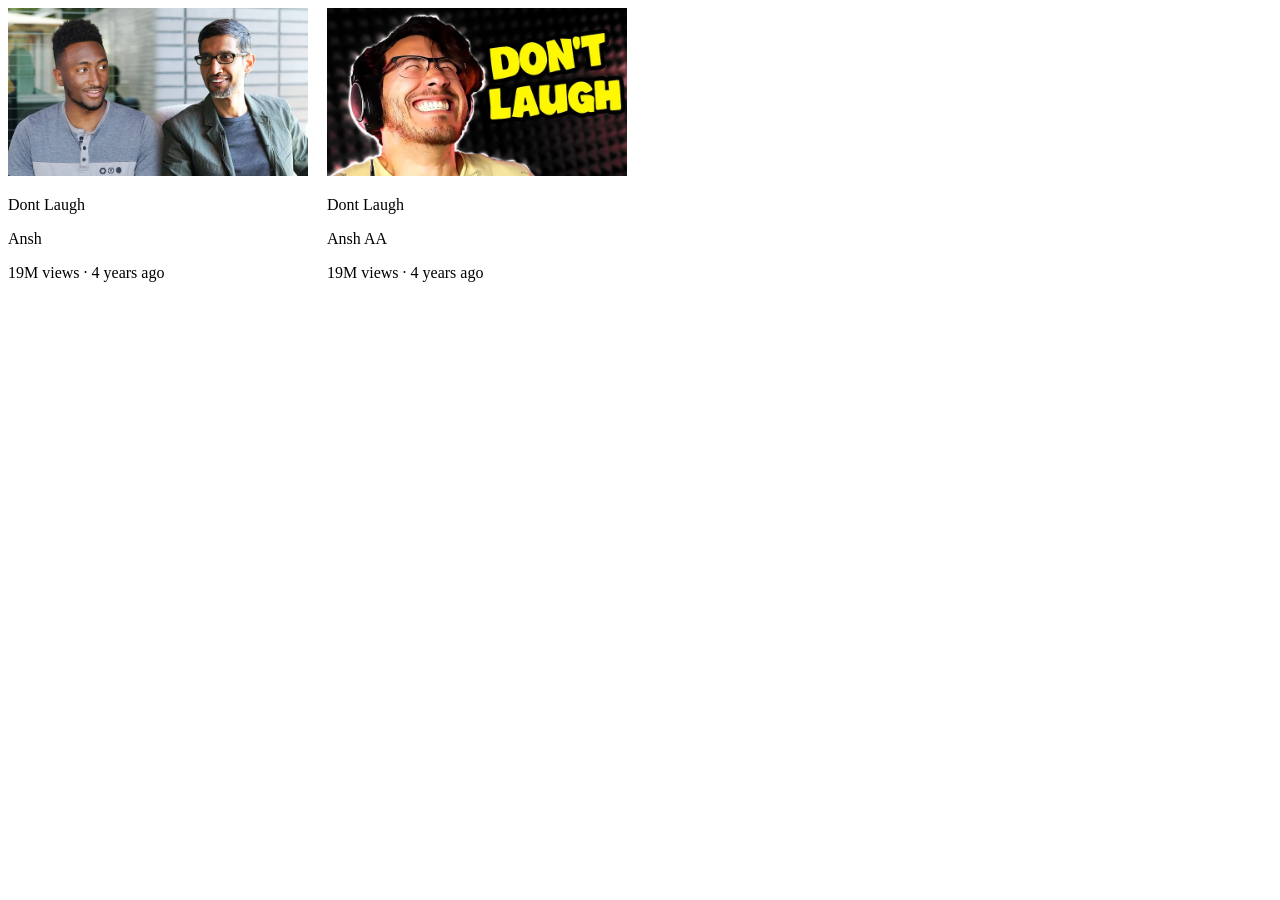
==== index.html @ a666271e "Intitialized the index page" ====
<!DOCTYPE html>
<html lang="en">

<head>
    <meta charset="UTF-8">
    <meta name="viewport" content="width= , initial-scale=1.0">
    <title>Document</title>

    <style>
        .ex {
            display: inline-block;
        }

        .video-preview {
            display: inline-block;
            width: 300px;
            margin-right: 15px;
        }

        .thumbnail {
            width: 100%;
        }
    </style>


</head>

<body>

    <div class="video-preview">
        <img class="thumbnail" src="images/thumbnail-1.webp" alt="">

        <p class="video-title">
            Dont Laugh
        </p>

        <p class="video-author">
            Ansh
        </p>

        <p class="video-stats">
            19M views &#183; 4 years ago
        </p>
    </div>

    <div class="video-preview">
        <img class="thumbnail" src="images/thumbnail-2.webp" alt="">

        <p class="video-title">
            Dont Laugh
        </p>

        <p class="video-author">
            Ansh AA
        </p>

        <p class="video-stats">
            19M views &#183; 4 years ago
        </p>
    </div>
</body>

</html>
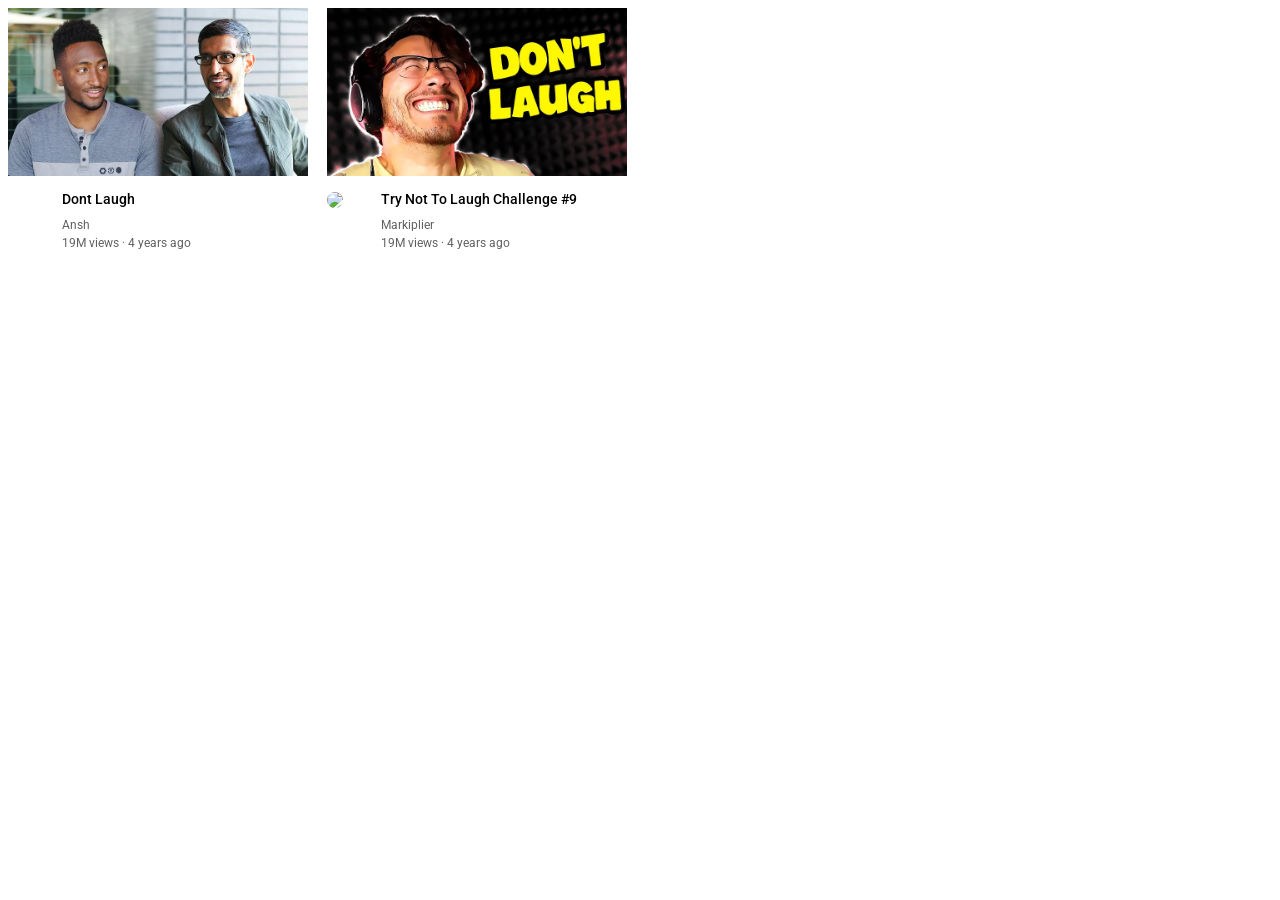
==== commit 96cda41d: "added more thumbnails" ====
--- a/index.html
+++ b/index.html
@@ -3,60 +3,147 @@
 
 <head>
     <meta charset="UTF-8">
-    <meta name="viewport" content="width= , initial-scale=1.0">
+    <meta name="viewport" content="width=device-width, initial-scale=1.0">
     <title>Document</title>
 
     <style>
-        .ex {
-            display: inline-block;
+        p {
+            font-family: Roboto, Arial;
+            margin-top: 0;
+            margin-bottom: 0;
         }
 
         .video-preview {
             display: inline-block;
             width: 300px;
             margin-right: 15px;
+            vertical-align: top;
         }
+
+        /* .below-thumbnail{
+            vertical-align: top;
+        } */
 
         .thumbnail {
             width: 100%;
         }
+
+        .channel-picture {
+            display: inline-block;
+            width: 50px;
+            vertical-align: top;
+        }
+
+        .video-info {
+            display: inline-block;
+            width: 200px;
+        }
+
+        .profile-picture {
+            /* it will take up entire space of the container  */
+            width: 40px;
+            border-radius: 50px;
+        }
+
+        .video-title {
+            margin-top: 0;
+            font-size: 14px;
+
+            /* regular -> 400 */
+            /* medium -> 500 */
+            /* high -> 700 */
+            font-weight: 500;
+            line-height: 14px;
+            margin-bottom: 12px;
+        }
+
+        .video-author,
+        .video-stats {
+            font-size: 12px;
+            color: rgb(96, 96, 96);
+
+        }
+
+        .video-author {
+            margin-bottom: 4px;
+        }
+
+        .thumbnail-row {
+            margin-bottom: 12px;
+        }
+
+        /* 
+        .video-stats {
+            font-size: 12px;
+            color: rgb(96, 96, 96);
+        } */
     </style>
 
+    <link rel="preconnect" href="https://fonts.googleapis.com">
+    <link rel="preconnect" href="https://fonts.gstatic.com" crossorigin>
+    <link
+        href="https://fonts.googleapis.com/css2?family=Bebas+Neue&family=Bitcount+Grid+Double+Ink:wght@100..900&family=Bitcount+Single:wght@100..900&family=Bungee&family=Roboto:ital,wght@0,100..900;1,100..900&family=Rubik+Storm&display=swap"
+        rel="stylesheet">
 
 </head>
 
 <body>
 
+    <!-- nes ted layouts  -->
+    <!-- horizontal layout  -->
+    <!-- vertical layouts  -->
+
     <div class="video-preview">
-        <img class="thumbnail" src="images/thumbnail-1.webp" alt="">
 
-        <p class="video-title">
-            Dont Laugh
-        </p>
+        <div class="thumbnail-row">
+            <img class="thumbnail" src="images/thumbnail-1.webp" alt="">
+        </div>
 
-        <p class="video-author">
-            Ansh
-        </p>
+        <div class="below-thumbnail">
+            <div class="channel-picture">
+                <img class="profile-picture" src="images/channel-pic/channel-1.jpeg" alt="">
+            </div>
+            <div class="video-info">
+                <p class="video-title">
+                    Dont Laugh
+                </p>
 
-        <p class="video-stats">
-            19M views &#183; 4 years ago
-        </p>
+                <p class="video-author">
+                    Ansh
+                </p>
+
+                <p class="video-stats">
+                    19M views &#183; 4 years ago
+                </p>
+            </div>
+
+        </div>
     </div>
 
     <div class="video-preview">
-        <img class="thumbnail" src="images/thumbnail-2.webp" alt="">
+        <div class="thumbnail-row">
+            <img class="thumbnail" src="images/thumbnail-2.webp">
+        </div>
+        <div>
+            <div class="channel-picture">
+                <img class="profile-picture" src="images/channel-pic/channel-2.jpeg">
+            </div>
+            <div class="video-info">
+                <p class="video-title">
+                    Try Not To Laugh Challenge #9
+                </p>
+                <p class="video-author">
+                    Markiplier
+                </p>
+                <p class="video-stats">
+                    19M views &#183; 4 years ago
+                </p>
+            </div>
+        </div>
+    </div>
 
-        <p class="video-title">
-            Dont Laugh
-        </p>
 
-        <p class="video-author">
-            Ansh AA
-        </p>
 
-        <p class="video-stats">
-            19M views &#183; 4 years ago
-        </p>
     </div>
 </body>
 
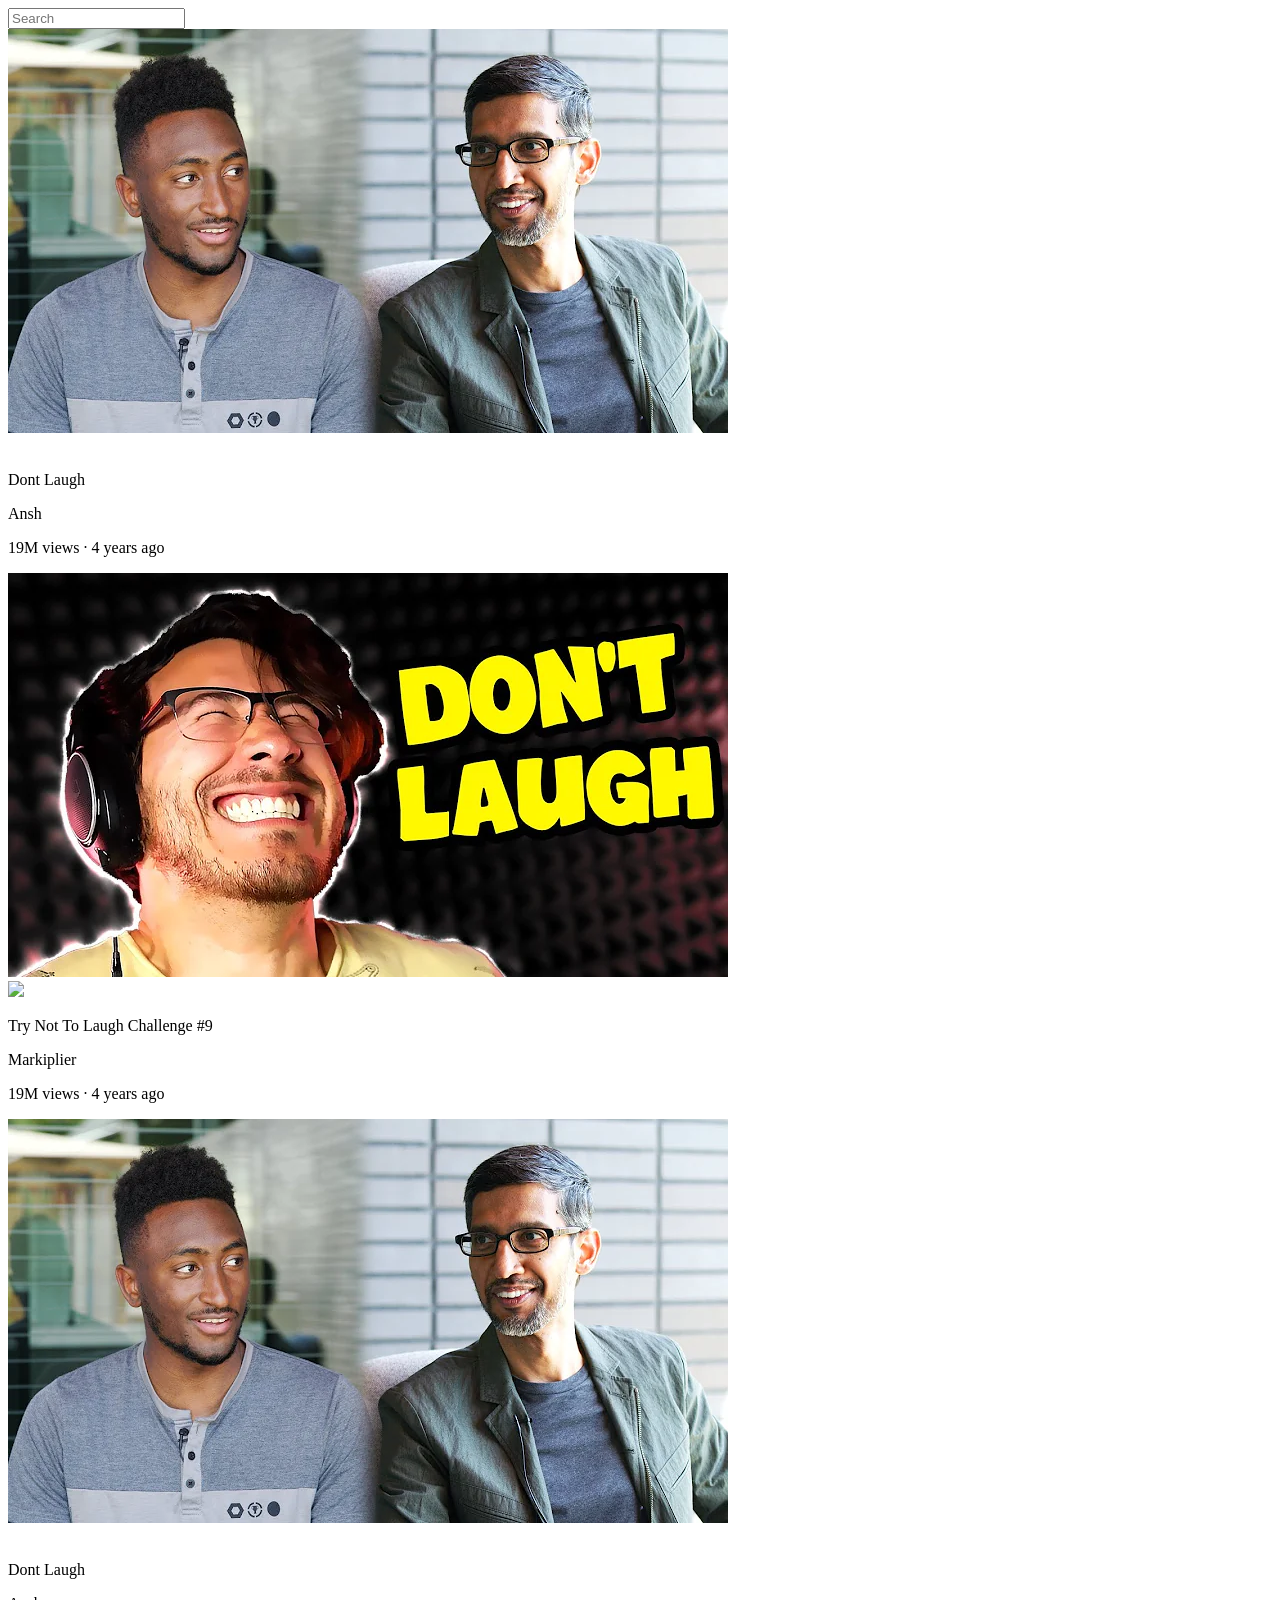
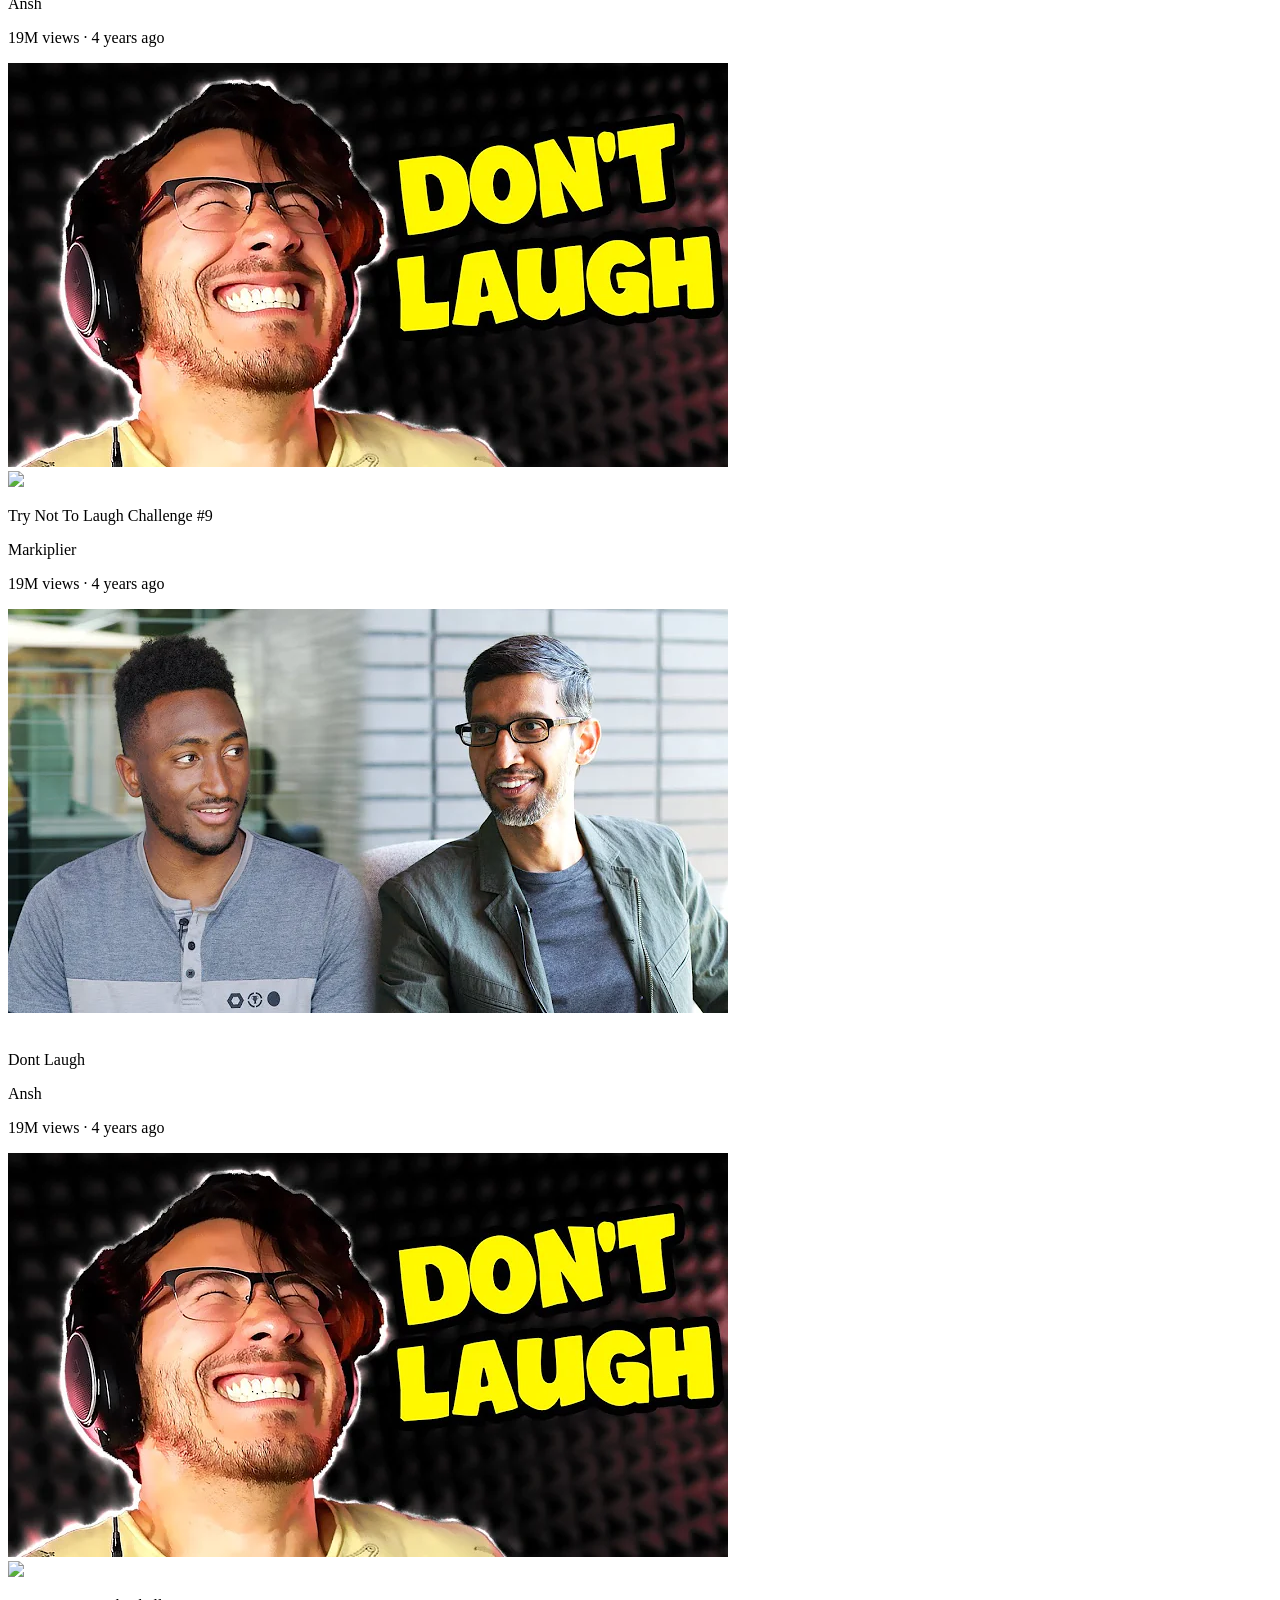
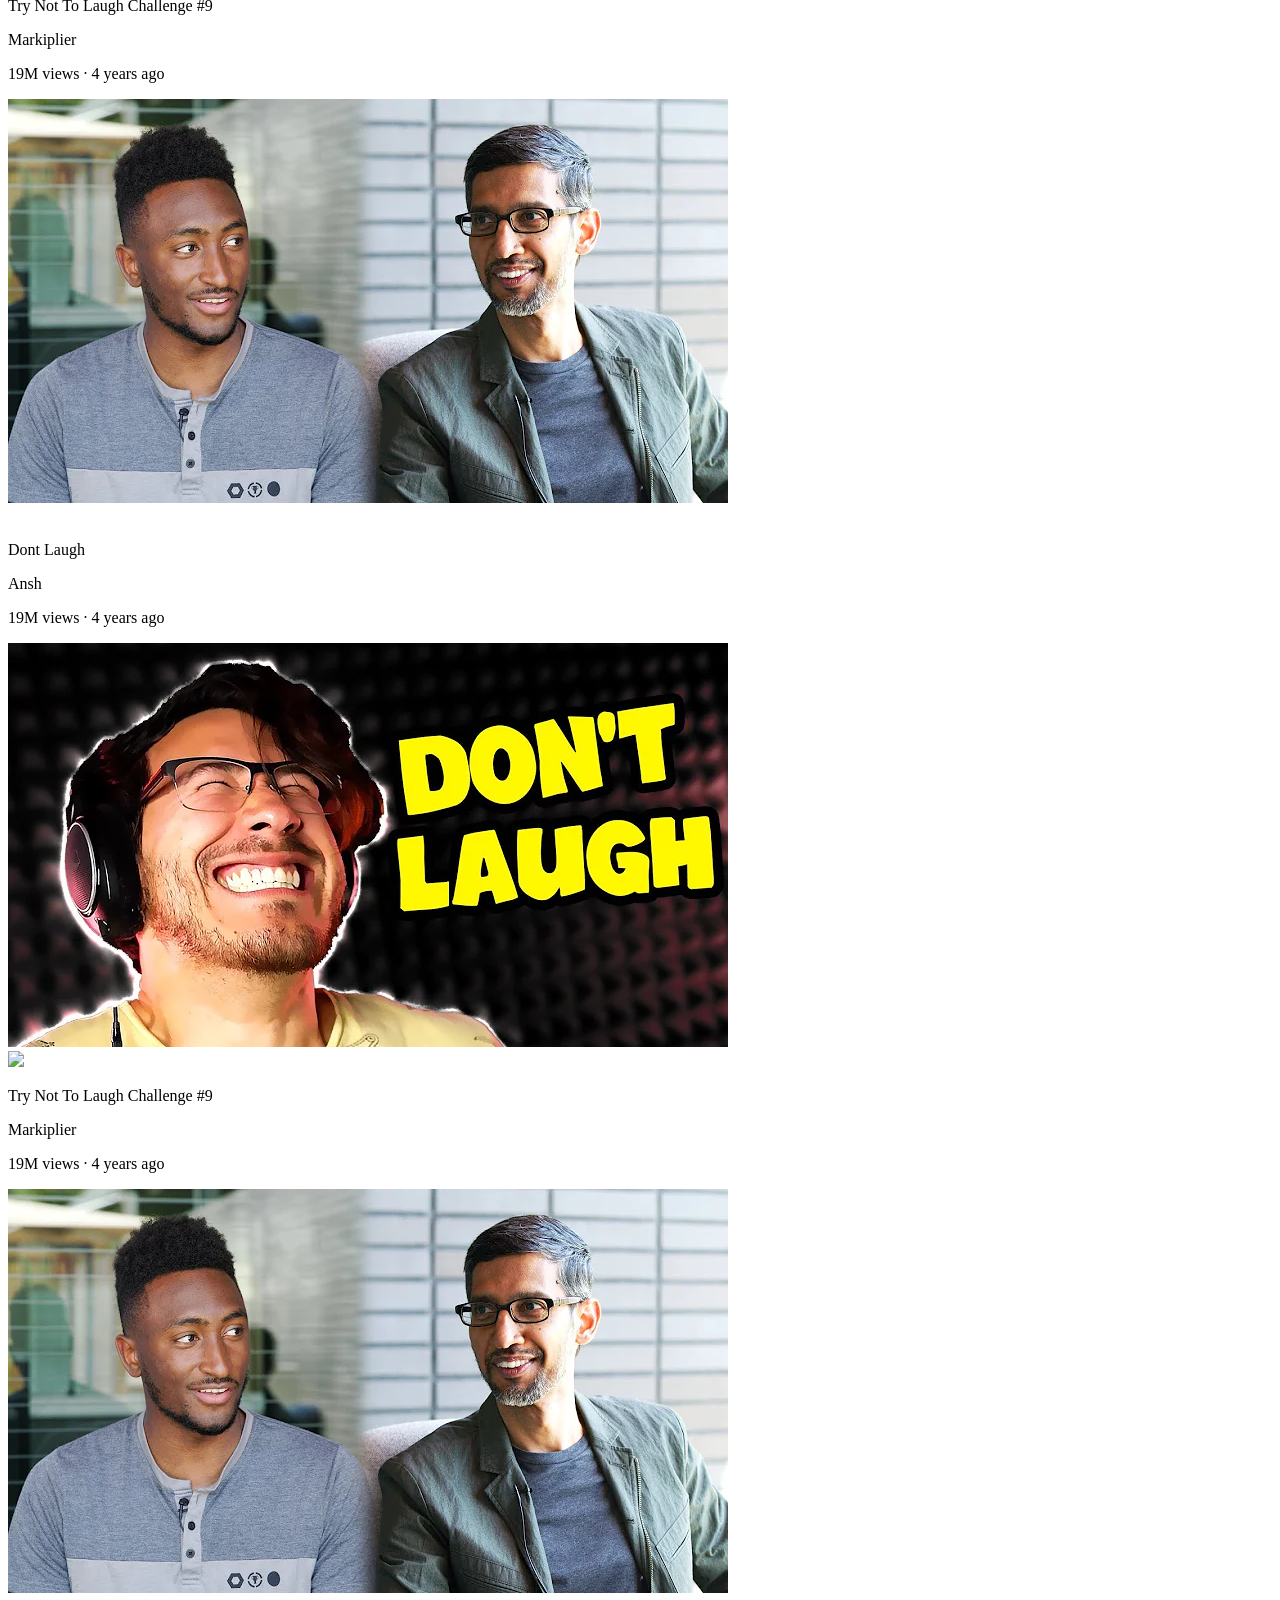
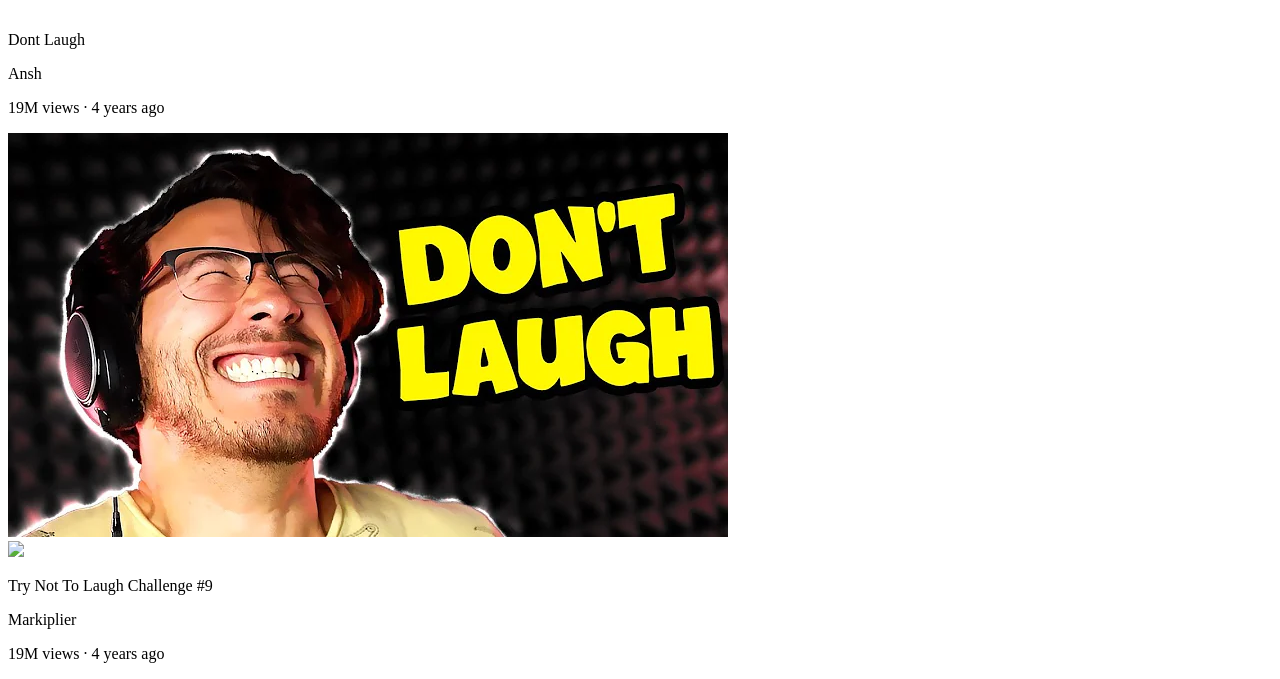
==== commit 5db62ded: "Updated the structure with more thumbnails" ====
--- a/index.html
+++ b/index.html
@@ -5,86 +5,16 @@
     <meta charset="UTF-8">
     <meta name="viewport" content="width=device-width, initial-scale=1.0">
     <title>Document</title>
-
-    <style>
-        p {
-            font-family: Roboto, Arial;
-            margin-top: 0;
-            margin-bottom: 0;
-        }
-
-        .video-preview {
-            display: inline-block;
-            width: 300px;
-            margin-right: 15px;
-            vertical-align: top;
-        }
-
-        /* .below-thumbnail{
-            vertical-align: top;
-        } */
-
-        .thumbnail {
-            width: 100%;
-        }
-
-        .channel-picture {
-            display: inline-block;
-            width: 50px;
-            vertical-align: top;
-        }
-
-        .video-info {
-            display: inline-block;
-            width: 200px;
-        }
-
-        .profile-picture {
-            /* it will take up entire space of the container  */
-            width: 40px;
-            border-radius: 50px;
-        }
-
-        .video-title {
-            margin-top: 0;
-            font-size: 14px;
-
-            /* regular -> 400 */
-            /* medium -> 500 */
-            /* high -> 700 */
-            font-weight: 500;
-            line-height: 14px;
-            margin-bottom: 12px;
-        }
-
-        .video-author,
-        .video-stats {
-            font-size: 12px;
-            color: rgb(96, 96, 96);
-
-        }
-
-        .video-author {
-            margin-bottom: 4px;
-        }
-
-        .thumbnail-row {
-            margin-bottom: 12px;
-        }
-
-        /* 
-        .video-stats {
-            font-size: 12px;
-            color: rgb(96, 96, 96);
-        } */
-    </style>
-
     <link rel="preconnect" href="https://fonts.googleapis.com">
     <link rel="preconnect" href="https://fonts.gstatic.com" crossorigin>
     <link
         href="https://fonts.googleapis.com/css2?family=Bebas+Neue&family=Bitcount+Grid+Double+Ink:wght@100..900&family=Bitcount+Single:wght@100..900&family=Bungee&family=Roboto:ital,wght@0,100..900;1,100..900&family=Rubik+Storm&display=swap"
         rel="stylesheet">
 
+    <link rel="stylesheet" href="styles/general.css">
+    <link rel="stylesheet" href="styles/header.css">
+    <link rel="stylesheet" href="styles/video.css">
+
 </head>
 
 <body>
@@ -92,59 +22,266 @@
     <!-- nes ted layouts  -->
     <!-- horizontal layout  -->
     <!-- vertical layouts  -->
-
-    <div class="video-preview">
-
-        <div class="thumbnail-row">
-            <img class="thumbnail" src="images/thumbnail-1.webp" alt="">
-        </div>
-
-        <div class="below-thumbnail">
-            <div class="channel-picture">
-                <img class="profile-picture" src="images/channel-pic/channel-1.jpeg" alt="">
-            </div>
-            <div class="video-info">
-                <p class="video-title">
-                    Dont Laugh
-                </p>
-
-                <p class="video-author">
-                    Ansh
-                </p>
-
-                <p class="video-stats">
-                    19M views &#183; 4 years ago
-                </p>
-            </div>
-
-        </div>
+    <div class="header">
+        <div class="left-section"></div>
+        <div class="middle-section">
+            <input class="search-bar" placeholder="Search"="text" name="" id="">
+        </div>
+        <div class="right-section"></div>
     </div>
 
-    <div class="video-preview">
-        <div class="thumbnail-row">
-            <img class="thumbnail" src="images/thumbnail-2.webp">
-        </div>
-        <div>
-            <div class="channel-picture">
-                <img class="profile-picture" src="images/channel-pic/channel-2.jpeg">
-            </div>
-            <div class="video-info">
-                <p class="video-title">
-                    Try Not To Laugh Challenge #9
-                </p>
-                <p class="video-author">
-                    Markiplier
-                </p>
-                <p class="video-stats">
-                    19M views &#183; 4 years ago
-                </p>
+    <div class="video-grid">
+        <div class="video-preview">
+
+            <div class="thumbnail-row">
+                <img class="thumbnail" src="images/thumbnail-1.webp" alt="">
+            </div>
+
+            <div class="video-info-grid">
+                <div class="channel-picture">
+                    <img class="profile-picture" src="images/channel-pic/channel-1.jpeg" alt="">
+                </div>
+                <div>
+                    <p class="video-title">
+                        Dont Laugh
+                    </p>
+
+                    <p class="video-author">
+                        Ansh
+                    </p>
+
+                    <p class="video-stats">
+                        19M views &#183; 4 years ago
+                    </p>
+                </div>
+
+            </div>
+        </div>
+
+        <div class="video-preview">
+            <div class="thumbnail-row">
+                <img class="thumbnail" src="images/thumbnail-2.webp">
+            </div>
+            <div class="video-info-grid">
+                <div class="channel-picture">
+                    <img class="profile-picture" src="images/channel-pic/channel-2.jpeg">
+                </div>
+                <div>
+                    <p class="video-title">
+                        Try Not To Laugh Challenge #9
+                    </p>
+                    <p class="video-author">
+                        Markiplier
+                    </p>
+                    <p class="video-stats">
+                        19M views &#183; 4 years ago
+                    </p>
+                </div>
+
+            </div>
+        </div>
+
+        <div class="video-preview">
+
+            <div class="thumbnail-row">
+                <img class="thumbnail" src="images/thumbnail-1.webp" alt="">
+            </div>
+
+            <div class="video-info-grid">
+                <div class="channel-picture">
+                    <img class="profile-picture" src="images/channel-pic/channel-1.jpeg" alt="">
+                </div>
+                <div>
+                    <p class="video-title">
+                        Dont Laugh
+                    </p>
+
+                    <p class="video-author">
+                        Ansh
+                    </p>
+
+                    <p class="video-stats">
+                        19M views &#183; 4 years ago
+                    </p>
+                </div>
+
+            </div>
+        </div>
+
+        <div class="video-preview">
+            <div class="thumbnail-row">
+                <img class="thumbnail" src="images/thumbnail-2.webp">
+            </div>
+            <div class="video-info-grid">
+                <div class="channel-picture">
+                    <img class="profile-picture" src="images/channel-pic/channel-2.jpeg">
+                </div>
+                <div>
+                    <p class="video-title">
+                        Try Not To Laugh Challenge #9
+                    </p>
+                    <p class="video-author">
+                        Markiplier
+                    </p>
+                    <p class="video-stats">
+                        19M views &#183; 4 years ago
+                    </p>
+                </div>
+
+            </div>
+        </div>
+
+        <div class="video-preview">
+
+            <div class="thumbnail-row">
+                <img class="thumbnail" src="images/thumbnail-1.webp" alt="">
+            </div>
+
+            <div class="video-info-grid">
+                <div class="channel-picture">
+                    <img class="profile-picture" src="images/channel-pic/channel-1.jpeg" alt="">
+                </div>
+                <div>
+                    <p class="video-title">
+                        Dont Laugh
+                    </p>
+
+                    <p class="video-author">
+                        Ansh
+                    </p>
+
+                    <p class="video-stats">
+                        19M views &#183; 4 years ago
+                    </p>
+                </div>
+
+            </div>
+        </div>
+
+        <div class="video-preview">
+            <div class="thumbnail-row">
+                <img class="thumbnail" src="images/thumbnail-2.webp">
+            </div>
+            <div class="video-info-grid">
+                <div class="channel-picture">
+                    <img class="profile-picture" src="images/channel-pic/channel-2.jpeg">
+                </div>
+                <div>
+                    <p class="video-title">
+                        Try Not To Laugh Challenge #9
+                    </p>
+                    <p class="video-author">
+                        Markiplier
+                    </p>
+                    <p class="video-stats">
+                        19M views &#183; 4 years ago
+                    </p>
+                </div>
+
+            </div>
+        </div>
+
+        <div class="video-preview">
+
+            <div class="thumbnail-row">
+                <img class="thumbnail" src="images/thumbnail-1.webp" alt="">
+            </div>
+
+            <div class="video-info-grid">
+                <div class="channel-picture">
+                    <img class="profile-picture" src="images/channel-pic/channel-1.jpeg" alt="">
+                </div>
+                <div>
+                    <p class="video-title">
+                        Dont Laugh
+                    </p>
+
+                    <p class="video-author">
+                        Ansh
+                    </p>
+
+                    <p class="video-stats">
+                        19M views &#183; 4 years ago
+                    </p>
+                </div>
+
+            </div>
+        </div>
+
+        <div class="video-preview">
+            <div class="thumbnail-row">
+                <img class="thumbnail" src="images/thumbnail-2.webp">
+            </div>
+            <div class="video-info-grid">
+                <div class="channel-picture">
+                    <img class="profile-picture" src="images/channel-pic/channel-2.jpeg">
+                </div>
+                <div>
+                    <p class="video-title">
+                        Try Not To Laugh Challenge #9
+                    </p>
+                    <p class="video-author">
+                        Markiplier
+                    </p>
+                    <p class="video-stats">
+                        19M views &#183; 4 years ago
+                    </p>
+                </div>
+
+            </div>
+        </div>
+
+        <div class="video-preview">
+
+            <div class="thumbnail-row">
+                <img class="thumbnail" src="images/thumbnail-1.webp" alt="">
+            </div>
+
+            <div class="video-info-grid">
+                <div class="channel-picture">
+                    <img class="profile-picture" src="images/channel-pic/channel-1.jpeg" alt="">
+                </div>
+                <div>
+                    <p class="video-title">
+                        Dont Laugh
+                    </p>
+
+                    <p class="video-author">
+                        Ansh
+                    </p>
+
+                    <p class="video-stats">
+                        19M views &#183; 4 years ago
+                    </p>
+                </div>
+
+            </div>
+        </div>
+
+        <div class="video-preview">
+            <div class="thumbnail-row">
+                <img class="thumbnail" src="images/thumbnail-2.webp">
+            </div>
+            <div class="video-info-grid">
+                <div class="channel-picture">
+                    <img class="profile-picture" src="images/channel-pic/channel-2.jpeg">
+                </div>
+                <div>
+                    <p class="video-title">
+                        Try Not To Laugh Challenge #9
+                    </p>
+                    <p class="video-author">
+                        Markiplier
+                    </p>
+                    <p class="video-stats">
+                        19M views &#183; 4 years ago
+                    </p>
+                </div>
+
             </div>
         </div>
     </div>
 
-
-
-    </div>
 </body>
 
 </html>
